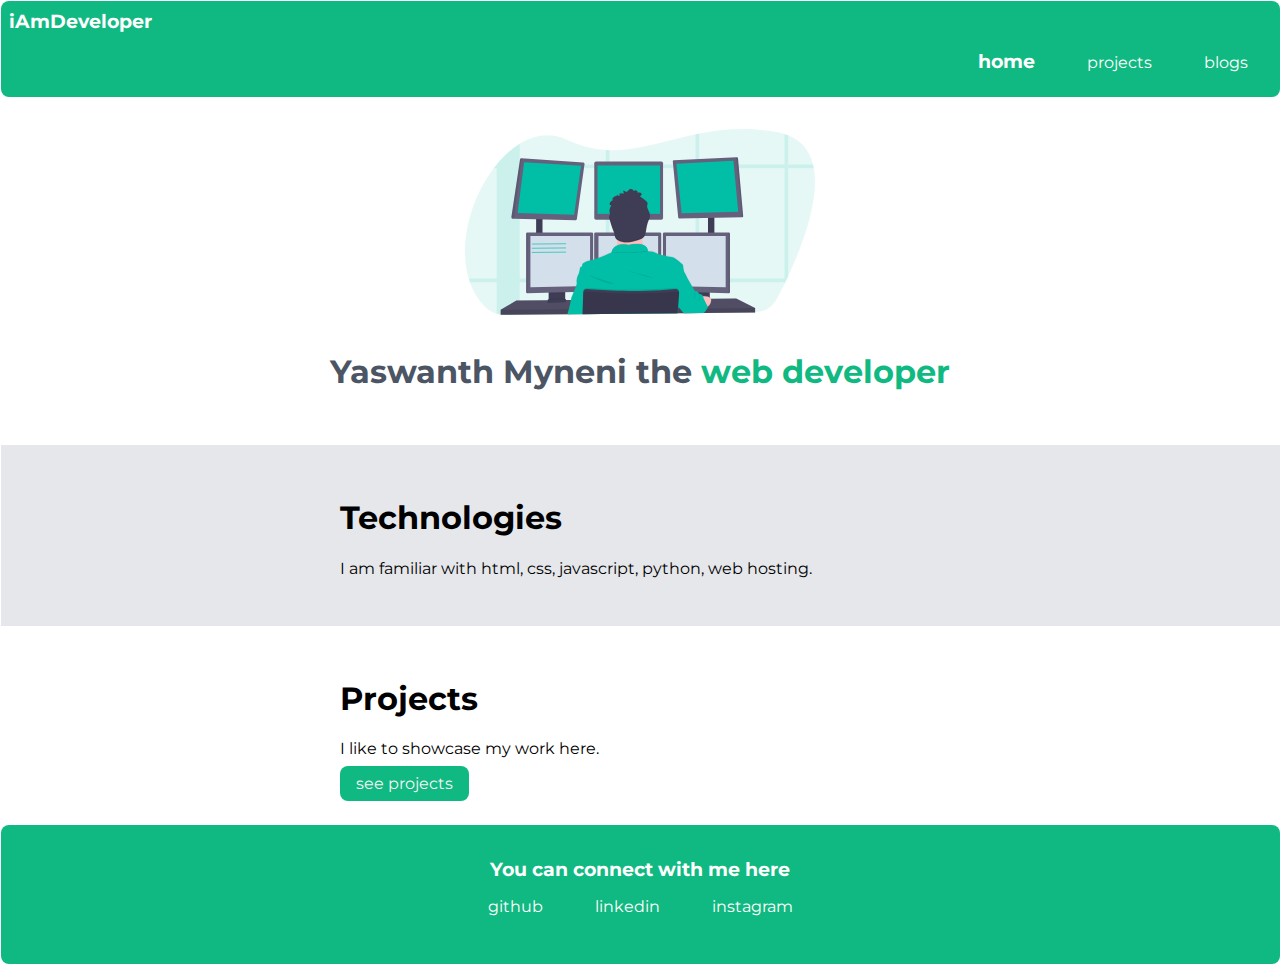
==== index.html @ eb3d09b5 "updated" ====
<!DOCTYPE html>
<html lang="en">
<head>
    <meta charset="UTF-8">
    <meta http-equiv="X-UA-Compatible" content="IE=edge">
    <meta name="viewport" content="width=device-width, initial-scale=1.0">
    <title>yaswanthmyneni</title>

    <link rel="stylesheet" href="style.css">

</head>
<body>
    <nav class="navigation container">
        <div class="nav-brand">iAmDeveloper</div>
        <ul class="list-non-bullet nav-pills">
            <li class="list-item-inline">
                <a class="link link-active" href="/">home</a>
            </li>
            <li class="list-item-inline">
                <a class="link" href="project.html">projects</a>
            </li>
            <li class="list-item-inline">
                <a class="link" href="/">blogs</a>
            </li>
        </ul>
    </nav>

    <header class="hero">
        <img class="hero-img" src="/Images/undraw_programming.svg"/>
        <h1 class="hero-heading">Yaswanth Myneni the <span class="heading-inverted"> web developer</span></h1>
    </header>

    <section class="section ow">
        <div class="container container-center">
            <h1>Technologies</h1>
            <p>I am familiar with html, css, javascript, python, web hosting.</p>
        </div>
    </section>

    <section class="section">
        <div class="container container-center">
            <h1>Projects</h1>
            <p>
                I like to showcase my work here. 
            </p>
            <a class="link link-primary" href="project.html">
                see projects
            </a>
        </div>
    </section>

    <footer class="footer">
        <div class="footer-header">You can connect with me here</div>
        <ul class="social-links list-non-bullet">
            <li class="list-item-inline">
                <a target="_blank" class="link" href="https://github.com/yaswanthmyneni">
                    github
                </a>
            </li>
            <li class="list-item-inline">
                <a target="_blank" class="link" href="https://linkedin.com/in/yaswanth-myneni-a0a7261b1">
                    linkedin
                </a>
            </li>
            <li class="list-item-inline">
                <a target="_blank" class="link" href="https://www.instagram.com/yaswanthmyneni/">
                    instagram
                </a>
            </li>
            
        </ul>
    </footer>

</body>
</html>
---- style.css ----
@import url('https://fonts.googleapis.com/css2?family=Montserrat&display=swap');

:root {
    --primary-color: #10B981;
    --secondary-color: #4B5563;
    --grey-color: #E5E7EB;
}

body {
    font-family: 'Montserrat', sans-serif;
    margin: 0.5px;
}

hr {
    margin: 2rem 0rem;
}

.container{
    padding: 0 1rem;
}

.container-center {
    max-width: 600px;
    margin: auto;
}

/* links */

.link {
    text-decoration: none;
    padding: 0.5rem 1rem;
}

.link-primary {
    background-color: var(--primary-color);
    border-radius: 0.5rem;
    color:whitesmoke;
}

.link-secondary {
    color: var(--primary-color);
    border-radius: 0.5rem;
    border: 1px solid var(--primary-color);
}

/* list */

.list-non-bullet {
    list-style: none;
}

.list-item-inline{
    display: inline;
    padding: 0rem 0.5rem;
}

/* spaces */

.space-top {
    margin-top: 1.5rem;
}

.space-bottom {
    margin-bottom: 1.5rem;
}

/* Navigation */

.navigation {
    background-color: var(--primary-color);
    color: white;
    padding: 0.5rem 0.5rem;
    border-radius: 0.5rem;
}

.navigation .nav-pills {
    text-align: right;
}

.navigation .nav-brand {
    font-weight: 700;
    font-size: 1.2rem;
}

.navigation .link {
    color: white;
}

.navigation .link-active {
    font-size: larger;
    font-weight: bold;
}

/* header */

.hero {
    padding: 2rem;
    text-align: center;
}

.hero .hero-img {
    max-width: 350px;
    display: block;
    margin: auto;
}

.hero .hero-heading{
    color: var(--secondary-color);
    padding-top: 1rem;
}

.hero .hero-heading .heading-inverted {
    color: var(--primary-color);
}

/* section */

.section {
    padding: 2rem;
}

.ow {
    background-color: var(--grey-color);
}

/* Footer */

.footer {
    background-color: var(--primary-color);
    padding: 2rem 0.5rem;
    text-align: center;
    color: white;
    border-radius: 0.5rem;
}

.footer .link {
    color: white;
}

.footer ul {
    padding-inline-start: 0px;
}

.footer .footer-header {
    font-size: larger;
    font-weight: bold;
}
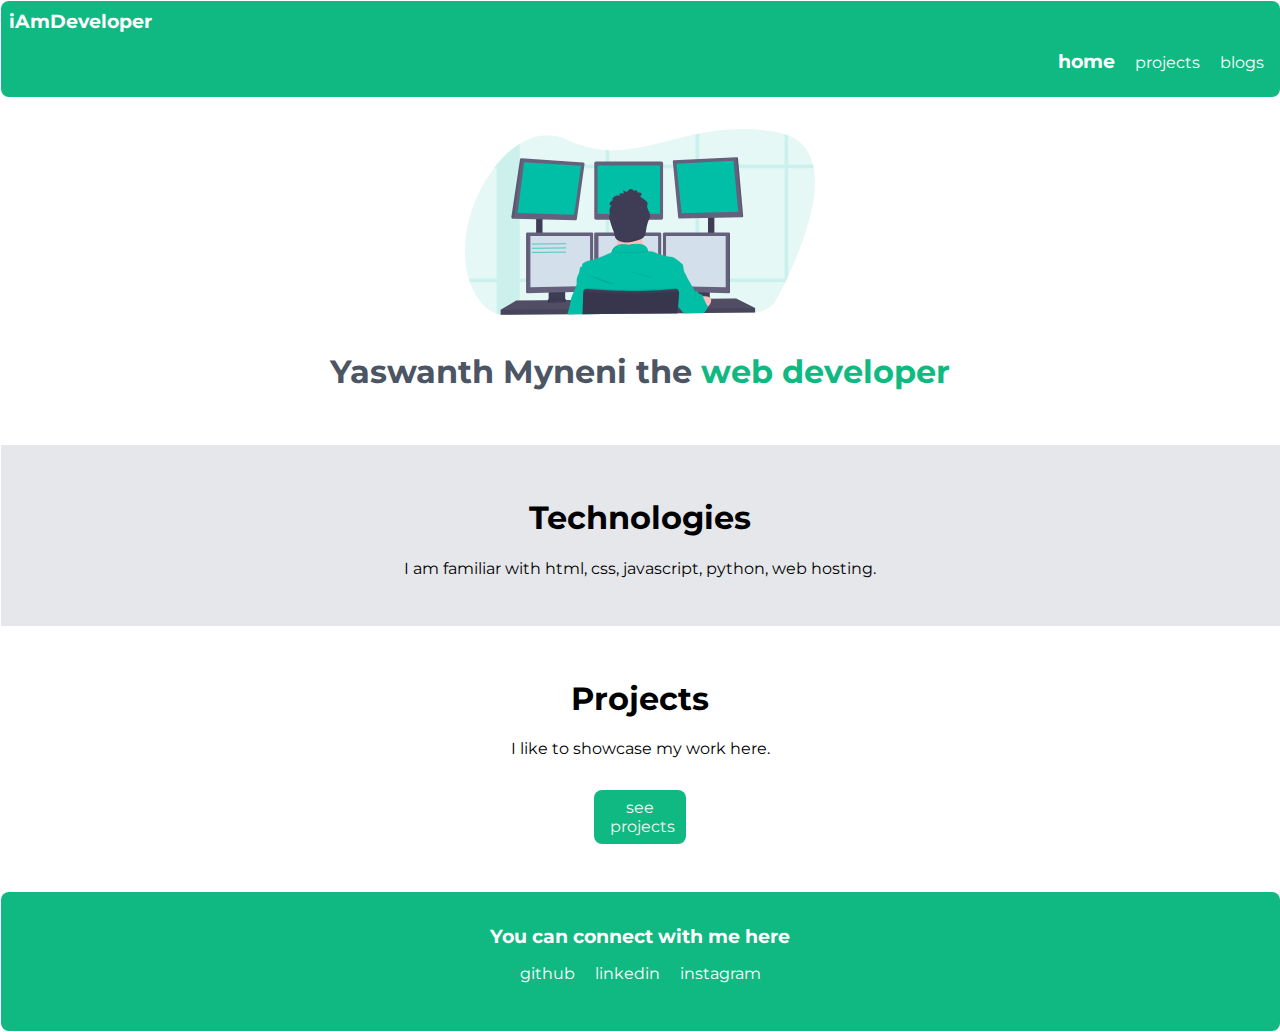
==== commit d97a631f: "refactor: changed css" ====
--- a/index.html
+++ b/index.html
@@ -20,7 +20,7 @@
                 <a class="link" href="project.html">projects</a>
             </li>
             <li class="list-item-inline">
-                <a class="link" href="/">blogs</a>
+                <a class="link" href="/blog/blog-listing-page.html">blogs</a>
             </li>
         </ul>
     </nav>
@@ -43,8 +43,8 @@
             <p>
                 I like to showcase my work here. 
             </p>
-            <a class="link link-primary" href="project.html">
-                see projects
+            <a class="link " href="project.html">
+                <p class="link-primary">see projects</p>
             </a>
         </div>
     </section>
--- a/style.css
+++ b/style.css
@@ -20,27 +20,33 @@
 }
 
 .container-center {
-    max-width: 600px;
+    max-width: 50%;
     margin: auto;
+    text-align: center;
 }
 
 /* links */
 
 .link {
     text-decoration: none;
-    padding: 0.5rem 1rem;
 }
 
 .link-primary {
     background-color: var(--primary-color);
     border-radius: 0.5rem;
     color:whitesmoke;
+    width: 10%;
+    padding: 0.5rem 1rem;
+    display: inline-block;
 }
 
 .link-secondary {
+    display: inline-block;
     color: var(--primary-color);
     border-radius: 0.5rem;
     border: 1px solid var(--primary-color);
+    width: 12%;
+    padding: 0.5rem 1rem;
 }
 
 /* list */
@@ -57,7 +63,7 @@
 /* spaces */
 
 .space-top {
-    margin-top: 1.5rem;
+    margin-top: 2.5rem;
 }
 
 .space-bottom {
@@ -123,6 +129,30 @@
     background-color: var(--grey-color);
 }
 
+/* project */
+
+.project-list:nth-child(2n+1) {
+    border-radius: 1rem;
+    background-color: var(--grey-color);
+}
+
+.project-list h2 {
+    padding-top: 1rem;
+}
+
+.project-list a {
+    margin-right: 1rem;
+}
+
+.project-list a p {
+    margin: 0%;
+    margin-bottom: 1rem;
+}
+
+.margin-left {
+    margin-left: 0%;
+}
+
 /* Footer */
 
 .footer {
@@ -145,3 +175,7 @@
     font-size: larger;
     font-weight: bold;
 }
+
+
+
+
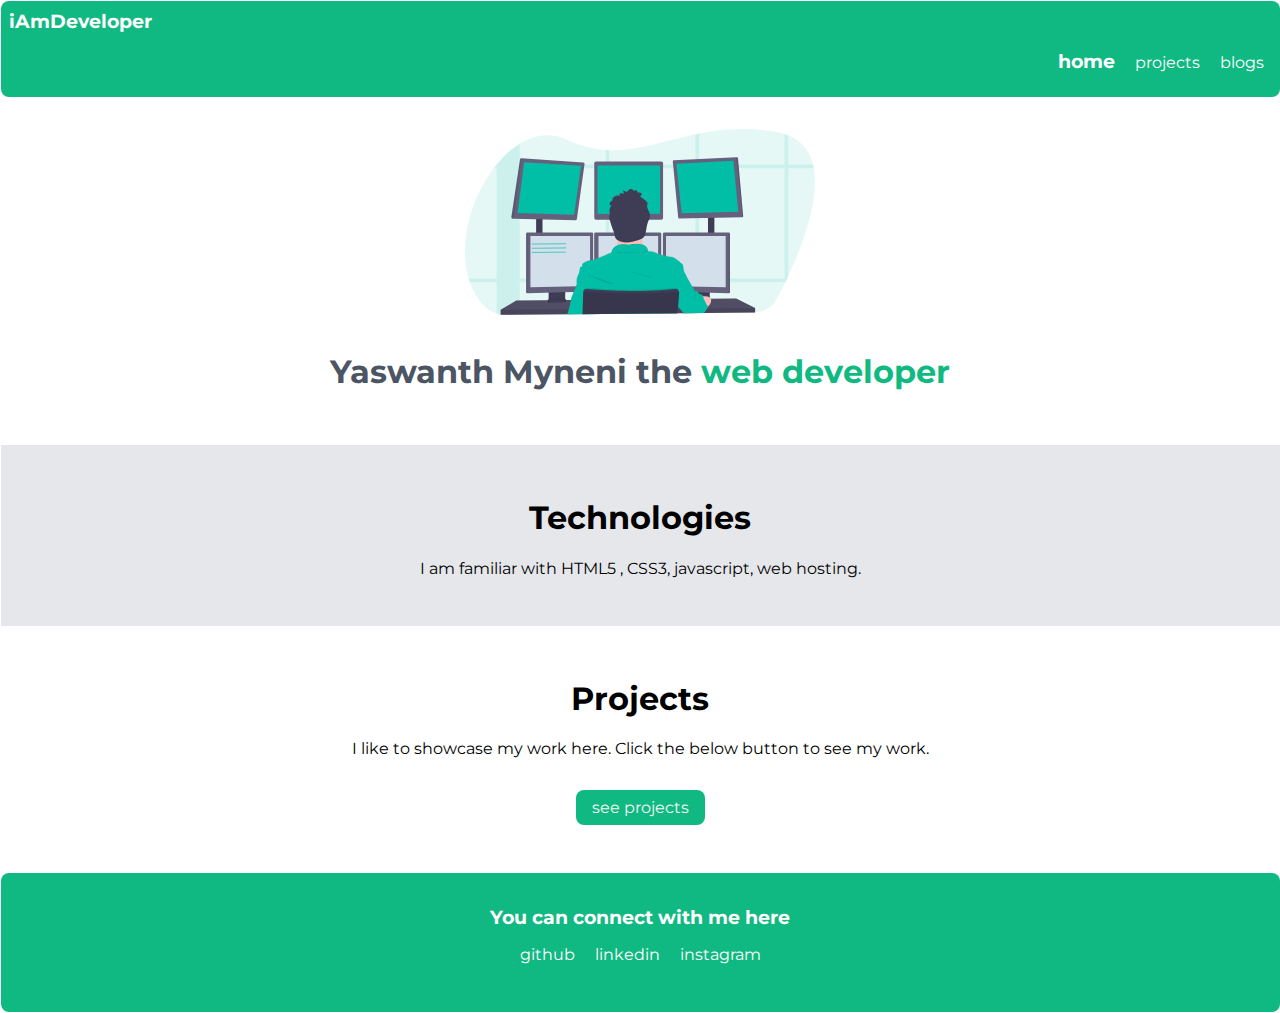
==== commit 8f7955ca: "docs: changed info" ====
--- a/index.html
+++ b/index.html
@@ -33,7 +33,7 @@
     <section class="section ow">
         <div class="container container-center">
             <h1>Technologies</h1>
-            <p>I am familiar with html, css, javascript, python, web hosting.</p>
+            <p>I am familiar with <span>HTML5</span> , <span>CSS3</span>, <span>javascript</span>, <span>web hosting</span>.</p>
         </div>
     </section>
 
@@ -41,7 +41,7 @@
         <div class="container container-center">
             <h1>Projects</h1>
             <p>
-                I like to showcase my work here. 
+                I like to showcase my work here. Click the below button to see my work.
             </p>
             <a class="link " href="project.html">
                 <p class="link-primary">see projects</p>
--- a/style.css
+++ b/style.css
@@ -17,10 +17,13 @@
 
 .container{
     padding: 0 1rem;
+    /* display: flex;
+    flex-direction: column;
+    flex-wrap: wrap; */
 }
 
 .container-center {
-    max-width: 50%;
+    max-width: 90%;
     margin: auto;
     text-align: center;
 }
@@ -35,7 +38,7 @@
     background-color: var(--primary-color);
     border-radius: 0.5rem;
     color:whitesmoke;
-    width: 10%;
+    width: initial;
     padding: 0.5rem 1rem;
     display: inline-block;
 }
@@ -45,7 +48,7 @@
     color: var(--primary-color);
     border-radius: 0.5rem;
     border: 1px solid var(--primary-color);
-    width: 12%;
+    width: initial;
     padding: 0.5rem 1rem;
 }
 
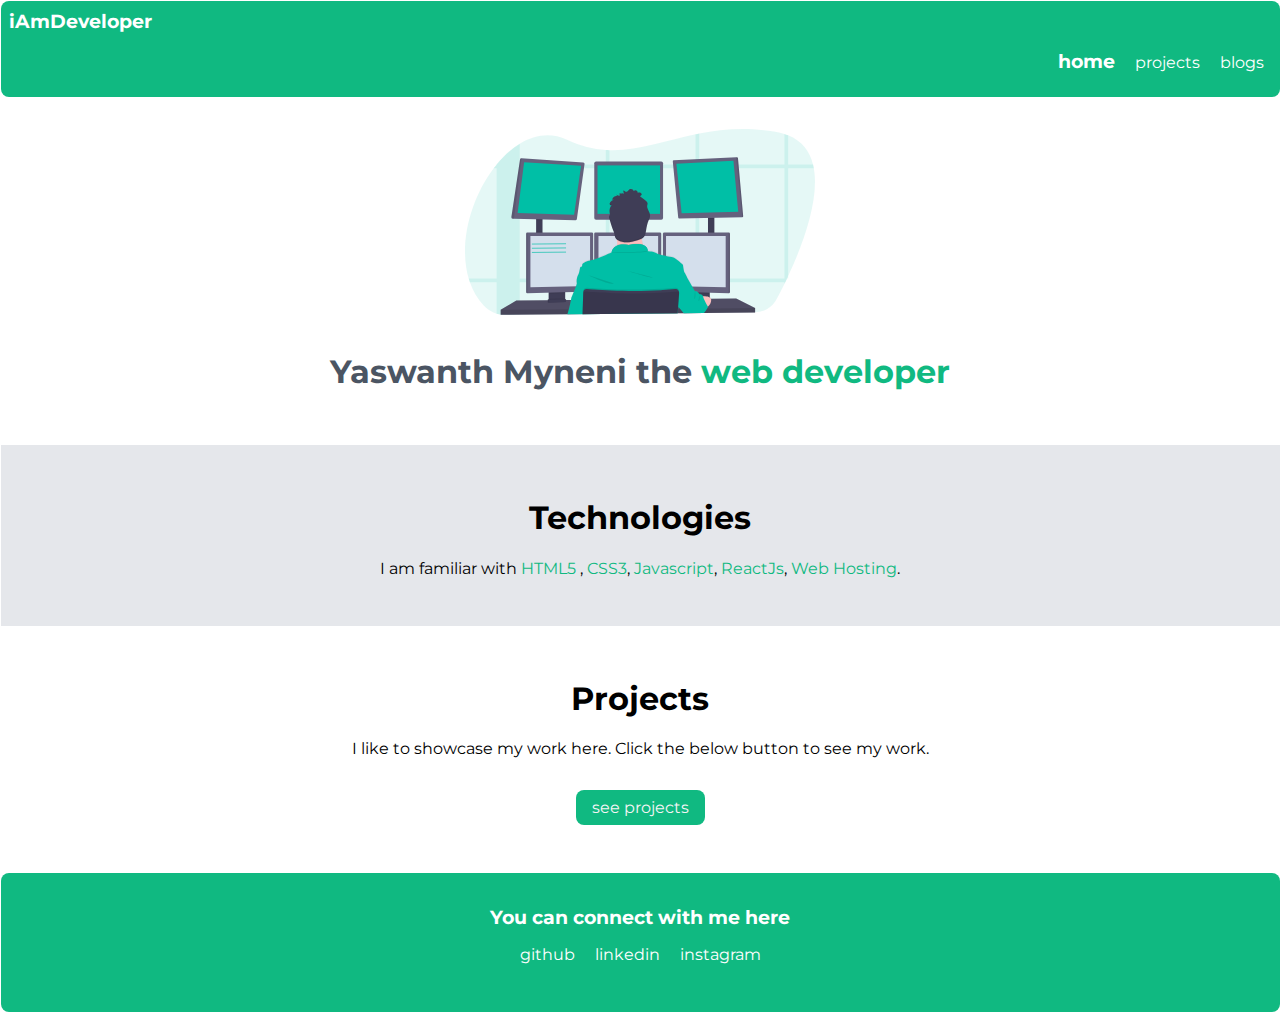
==== commit 31e8dfeb: "refactor: added reactjs in technologies section" ====
--- a/index.html
+++ b/index.html
@@ -33,7 +33,7 @@
     <section class="section ow">
         <div class="container container-center">
             <h1>Technologies</h1>
-            <p>I am familiar with <span>HTML5</span> , <span>CSS3</span>, <span>javascript</span>, <span>web hosting</span>.</p>
+            <p>I am familiar with <span>HTML5</span> , <span>CSS3</span>, <span>Javascript</span>, <span>ReactJs</span>, <span>Web Hosting</span>.</p>
         </div>
     </section>
 
--- a/style.css
+++ b/style.css
@@ -16,17 +16,19 @@
 }
 
 .container{
-    padding: 0 1rem;
-    /* display: flex;
-    flex-direction: column;
-    flex-wrap: wrap; */
+    padding: 0rem;
 }
 
 .container-center {
-    max-width: 90%;
     margin: auto;
     text-align: center;
 }
+
+/* @media screen and (max-width: 600px) {
+    .container-center {
+        max-width: 90%;
+    } 
+} */
 
 /* links */
 
@@ -41,6 +43,7 @@
     width: initial;
     padding: 0.5rem 1rem;
     display: inline-block;
+
 }
 
 .link-secondary {
@@ -122,6 +125,12 @@
     color: var(--primary-color);
 }
 
+@media screen and (max-width: 420px){
+    .hero .hero-img {
+        max-width: 14rem;
+    }
+}
+
 /* section */
 
 .section {
@@ -134,8 +143,8 @@
 
 /* project */
 
+
 .project-list:nth-child(2n+1) {
-    border-radius: 1rem;
     background-color: var(--grey-color);
 }
 
@@ -143,18 +152,12 @@
     padding-top: 1rem;
 }
 
-.project-list a {
-    margin-right: 1rem;
-}
-
 .project-list a p {
     margin: 0%;
     margin-bottom: 1rem;
 }
 
-.margin-left {
-    margin-left: 0%;
-}
+
 
 /* Footer */
 
@@ -179,6 +182,8 @@
     font-weight: bold;
 }
 
+span {
+    color: var(--primary-color);
+}
 
 
-
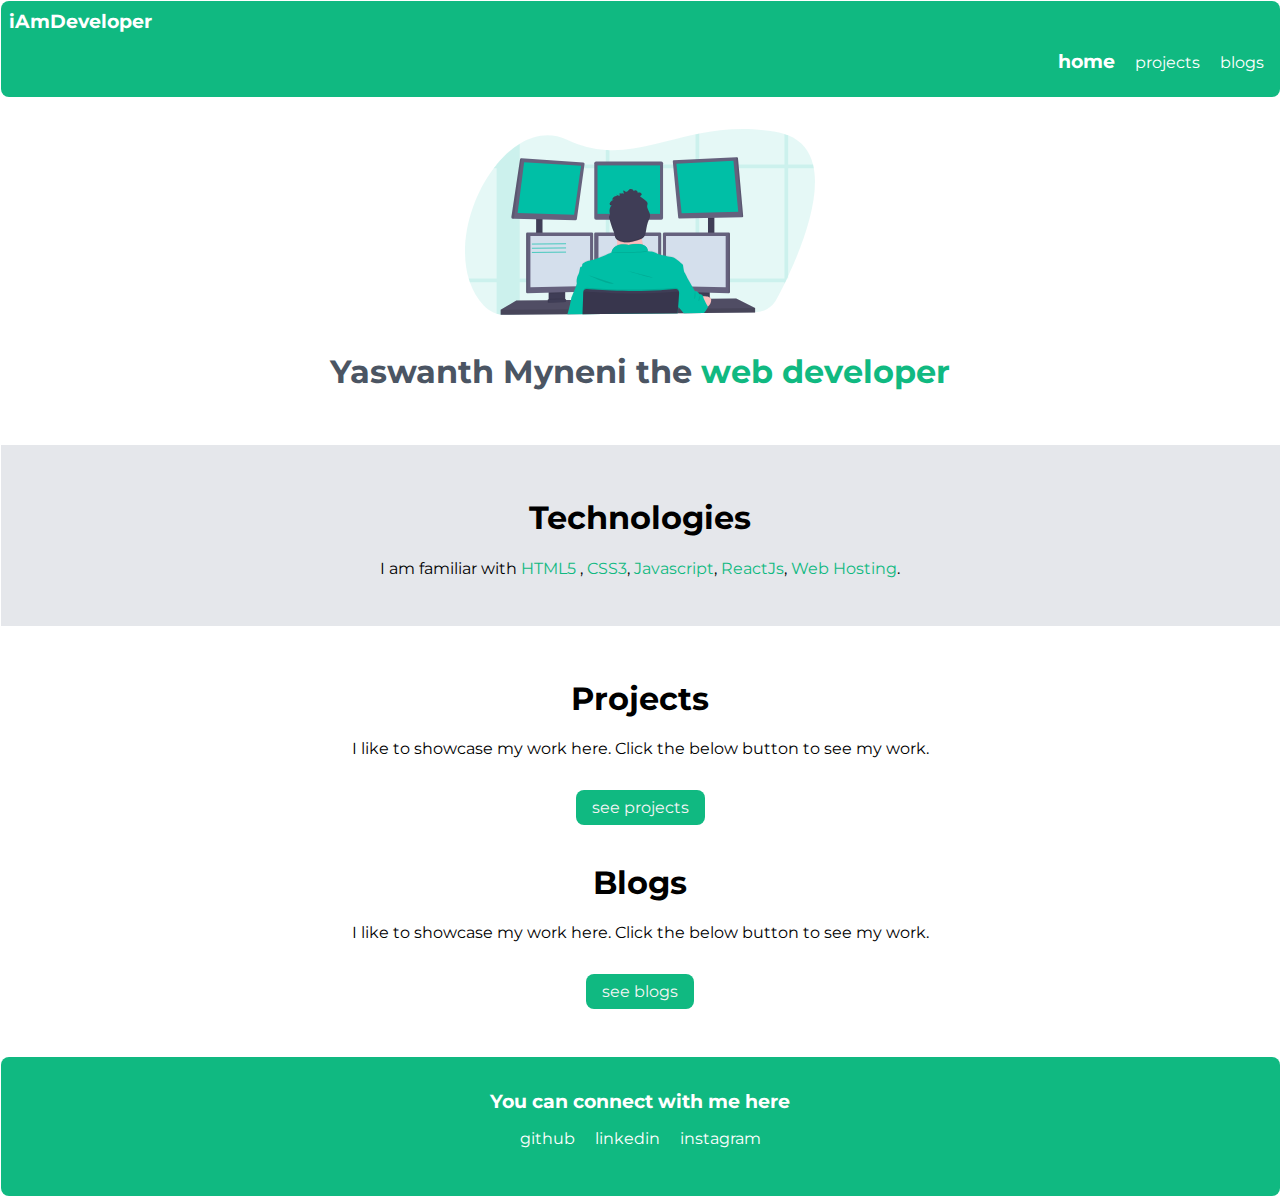
==== commit 65415f21: "refactor: added blog's section" ====
--- a/index.html
+++ b/index.html
@@ -47,6 +47,15 @@
                 <p class="link-primary">see projects</p>
             </a>
         </div>
+        <div class="container container-center">
+            <h1>Blogs</h1>
+            <p>
+                I like to showcase my work here. Click the below button to see my work.
+            </p>
+            <a class="link " href="./blog/blog-listing-page.html">
+                <p class="link-primary">see blogs</p>
+            </a>
+        </div>
     </section>
 
     <footer class="footer">
--- a/style.css
+++ b/style.css
@@ -1,27 +1,27 @@
-@import url('https://fonts.googleapis.com/css2?family=Montserrat&display=swap');
+@import url("https://fonts.googleapis.com/css2?family=Montserrat&display=swap");
 
 :root {
-    --primary-color: #10B981;
-    --secondary-color: #4B5563;
-    --grey-color: #E5E7EB;
+  --primary-color: #10b981;
+  --secondary-color: #4b5563;
+  --grey-color: #e5e7eb;
 }
 
 body {
-    font-family: 'Montserrat', sans-serif;
-    margin: 0.5px;
+  font-family: "Montserrat", sans-serif;
+  margin: 0.5px;
 }
 
 hr {
-    margin: 2rem 0rem;
+  margin: 2rem 0rem;
 }
 
-.container{
-    padding: 0rem;
+.container {
+  padding: 0rem;
 }
 
 .container-center {
-    margin: auto;
-    text-align: center;
+  margin: auto;
+  text-align: center;
 }
 
 /* @media screen and (max-width: 600px) {
@@ -33,157 +33,151 @@
 /* links */
 
 .link {
-    text-decoration: none;
+  text-decoration: none;
 }
 
 .link-primary {
-    background-color: var(--primary-color);
-    border-radius: 0.5rem;
-    color:whitesmoke;
-    width: initial;
-    padding: 0.5rem 1rem;
-    display: inline-block;
-
+  background-color: var(--primary-color);
+  border-radius: 0.5rem;
+  color: whitesmoke;
+  width: initial;
+  padding: 0.5rem 1rem;
+  display: inline-block;
 }
 
 .link-secondary {
-    display: inline-block;
-    color: var(--primary-color);
-    border-radius: 0.5rem;
-    border: 1px solid var(--primary-color);
-    width: initial;
-    padding: 0.5rem 1rem;
+  display: inline-block;
+  color: var(--primary-color);
+  border-radius: 0.5rem;
+  border: 1px solid var(--primary-color);
+  width: initial;
+  padding: 0.5rem 1rem;
 }
 
 /* list */
 
 .list-non-bullet {
-    list-style: none;
+  list-style: none;
 }
 
-.list-item-inline{
-    display: inline;
-    padding: 0rem 0.5rem;
+.list-item-inline {
+  display: inline;
+  padding: 0rem 0.5rem;
 }
 
 /* spaces */
 
 .space-top {
-    margin-top: 2.5rem;
+  margin-top: 2.5rem;
 }
 
 .space-bottom {
-    margin-bottom: 1.5rem;
+  margin-bottom: 1.5rem;
 }
 
 /* Navigation */
 
 .navigation {
-    background-color: var(--primary-color);
-    color: white;
-    padding: 0.5rem 0.5rem;
-    border-radius: 0.5rem;
+  background-color: var(--primary-color);
+  color: white;
+  padding: 0.5rem 0.5rem;
+  border-radius: 0.5rem;
 }
 
 .navigation .nav-pills {
-    text-align: right;
+  text-align: right;
 }
 
 .navigation .nav-brand {
-    font-weight: 700;
-    font-size: 1.2rem;
+  font-weight: 700;
+  font-size: 1.2rem;
 }
 
 .navigation .link {
-    color: white;
+  color: white;
 }
 
 .navigation .link-active {
-    font-size: larger;
-    font-weight: bold;
+  font-size: larger;
+  font-weight: bold;
 }
 
 /* header */
 
 .hero {
-    padding: 2rem;
-    text-align: center;
+  padding: 2rem;
+  text-align: center;
 }
 
 .hero .hero-img {
-    max-width: 350px;
-    display: block;
-    margin: auto;
+  max-width: 350px;
+  display: block;
+  margin: auto;
 }
 
-.hero .hero-heading{
-    color: var(--secondary-color);
-    padding-top: 1rem;
+.hero .hero-heading {
+  color: var(--secondary-color);
+  padding-top: 1rem;
 }
 
 .hero .hero-heading .heading-inverted {
-    color: var(--primary-color);
+  color: var(--primary-color);
 }
 
-@media screen and (max-width: 420px){
-    .hero .hero-img {
-        max-width: 14rem;
-    }
+@media screen and (max-width: 420px) {
+  .hero .hero-img {
+    max-width: 14rem;
+  }
 }
 
 /* section */
 
 .section {
-    padding: 2rem;
+  padding: 2rem;
 }
 
 .ow {
-    background-color: var(--grey-color);
+  background-color: var(--grey-color);
 }
 
 /* project */
 
-
-.project-list:nth-child(2n+1) {
-    background-color: var(--grey-color);
+.project-list:nth-child(2n + 1) {
+  background-color: var(--grey-color);
 }
 
 .project-list h2 {
-    padding-top: 1rem;
+  padding-top: 1rem;
 }
 
 .project-list a p {
-    margin: 0%;
-    margin-bottom: 1rem;
+  margin: 0%;
+  margin-bottom: 1rem;
 }
-
-
 
 /* Footer */
 
 .footer {
-    background-color: var(--primary-color);
-    padding: 2rem 0.5rem;
-    text-align: center;
-    color: white;
-    border-radius: 0.5rem;
+  background-color: var(--primary-color);
+  padding: 2rem 0.5rem;
+  text-align: center;
+  color: white;
+  border-radius: 0.5rem;
 }
 
 .footer .link {
-    color: white;
+  color: white;
 }
 
 .footer ul {
-    padding-inline-start: 0px;
+  padding-inline-start: 0px;
 }
 
 .footer .footer-header {
-    font-size: larger;
-    font-weight: bold;
+  font-size: larger;
+  font-weight: bold;
 }
 
 span {
-    color: var(--primary-color);
+  color: var(--primary-color);
 }
-
-
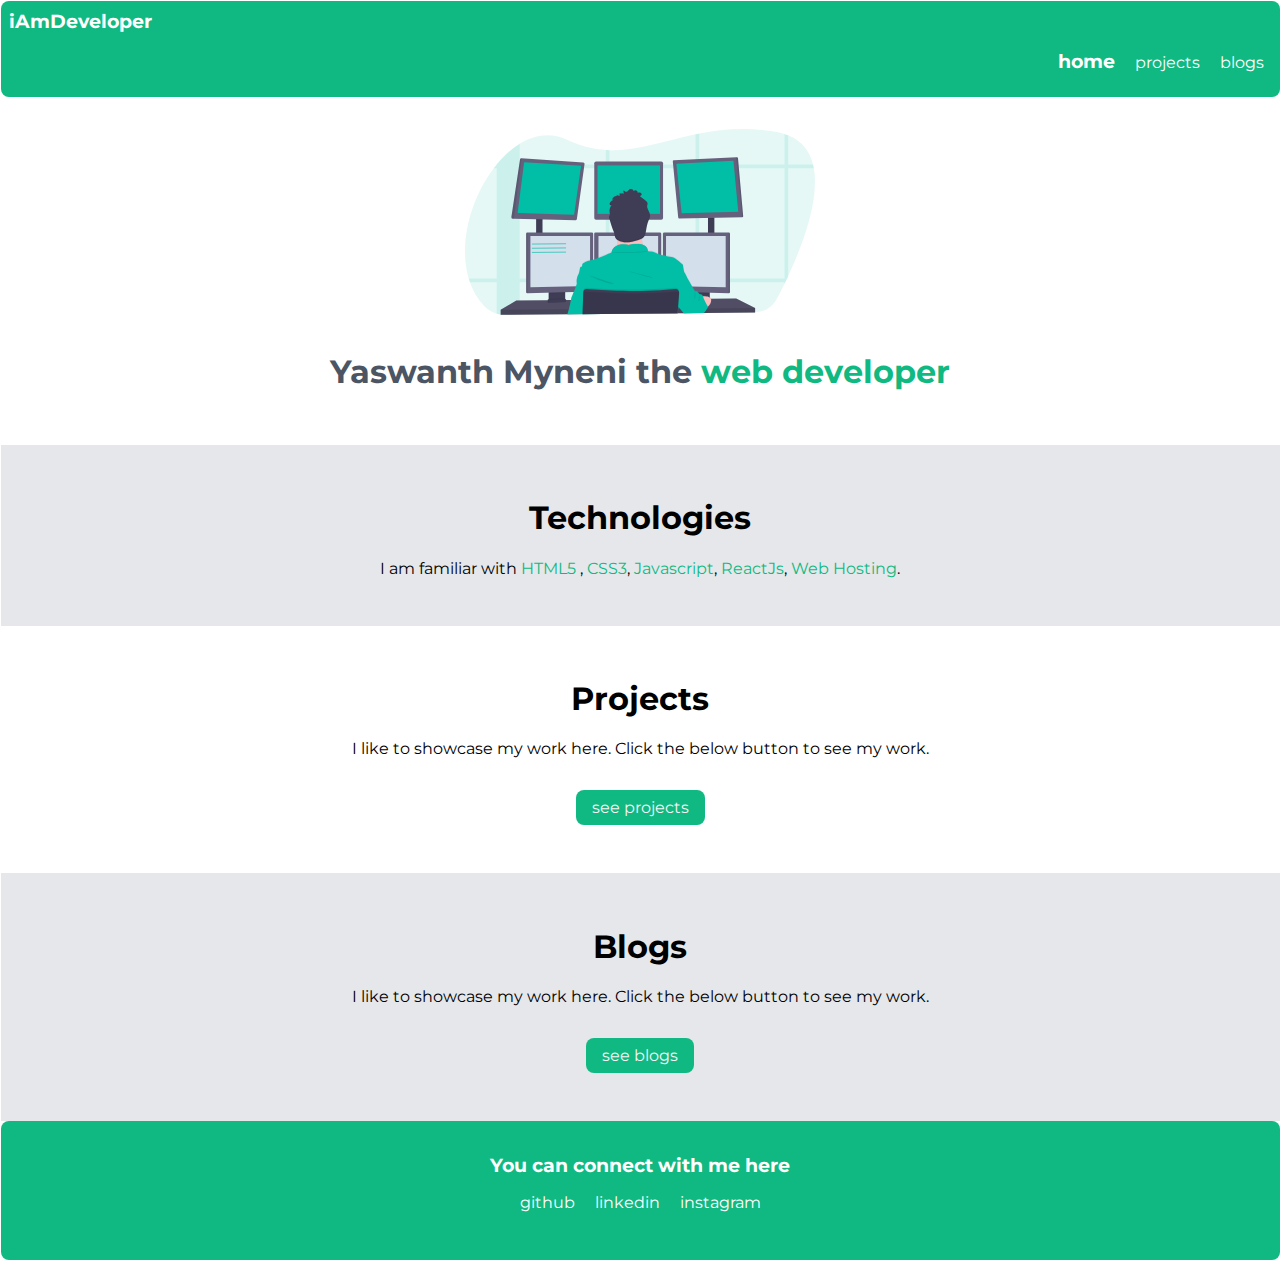
==== commit 207c0550: "style: added bgcolor to blog's section" ====
--- a/index.html
+++ b/index.html
@@ -47,7 +47,9 @@
                 <p class="link-primary">see projects</p>
             </a>
         </div>
-        <div class="container container-center">
+    </section>
+    <section class="section ow">
+        <div class="container container-center ">
             <h1>Blogs</h1>
             <p>
                 I like to showcase my work here. Click the below button to see my work.
--- a/style.css
+++ b/style.css
@@ -23,12 +23,6 @@
   margin: auto;
   text-align: center;
 }
-
-/* @media screen and (max-width: 600px) {
-    .container-center {
-        max-width: 90%;
-    } 
-} */
 
 /* links */
 
